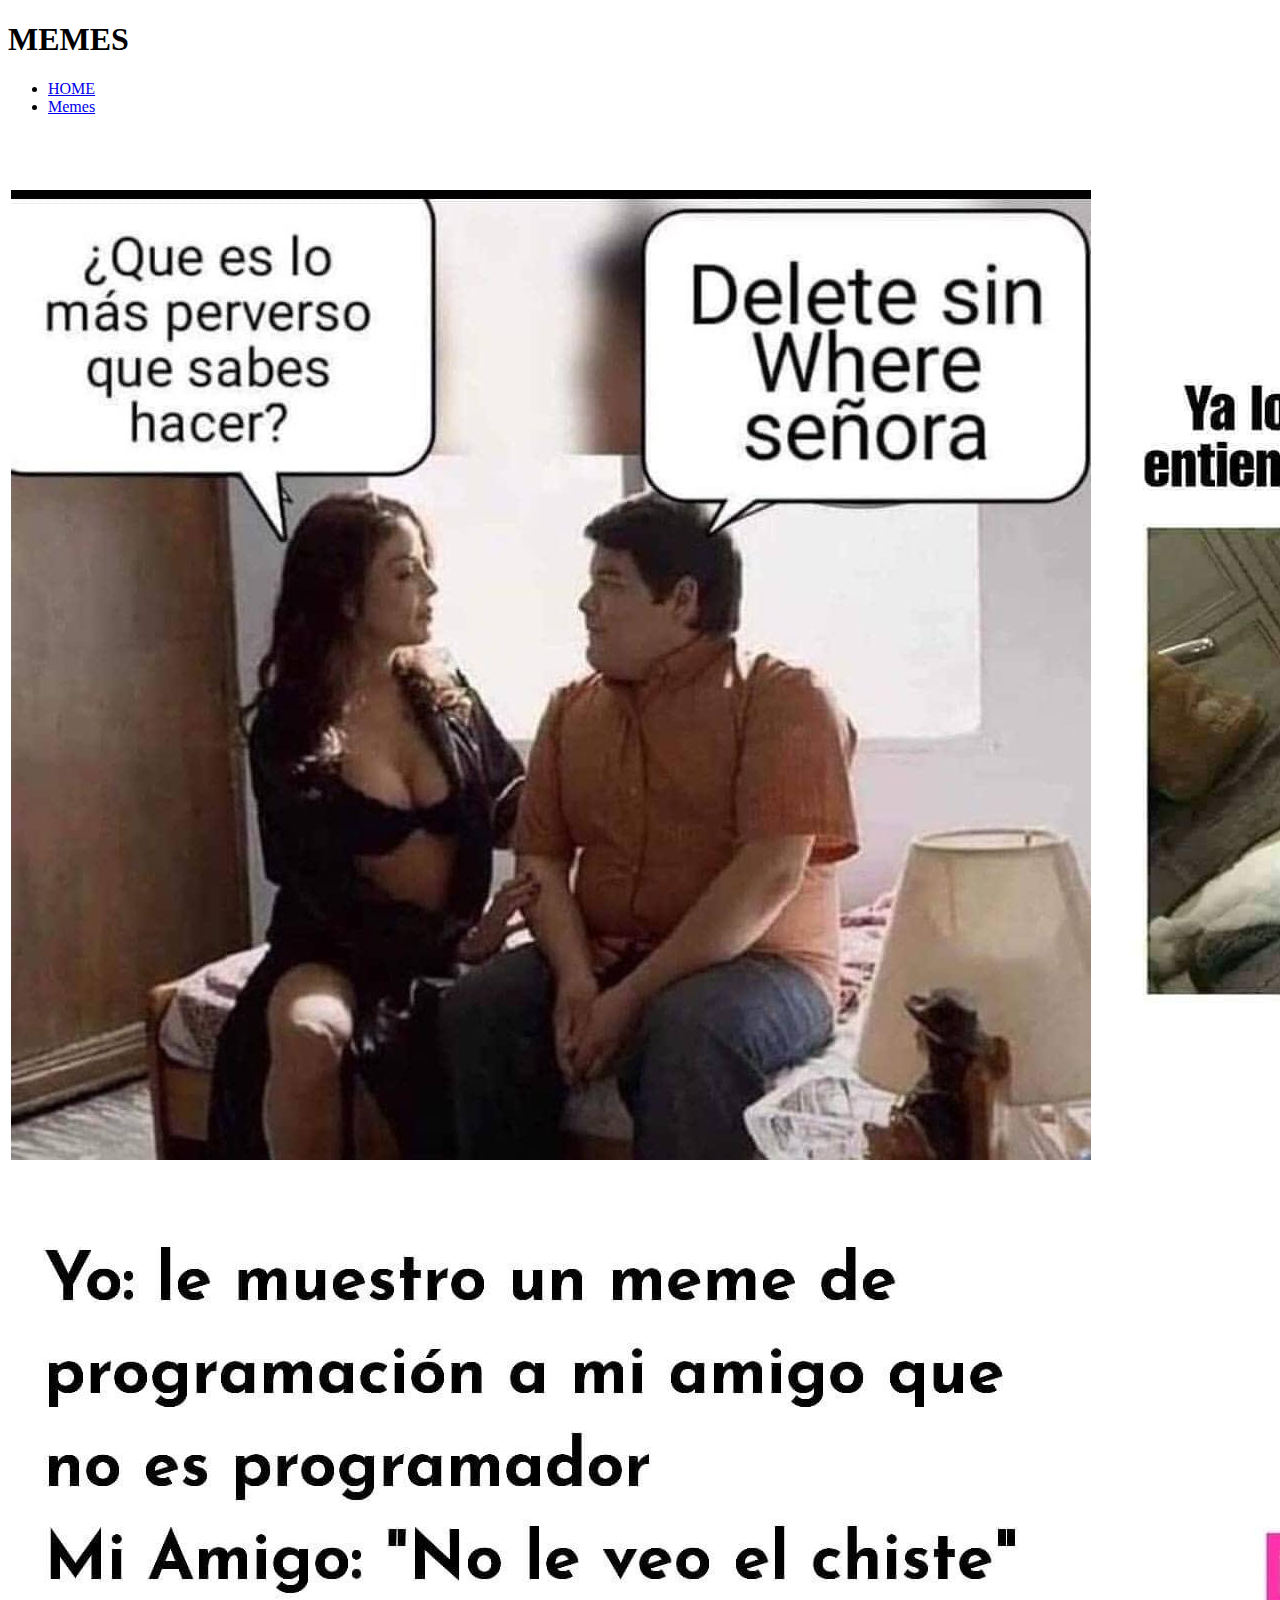
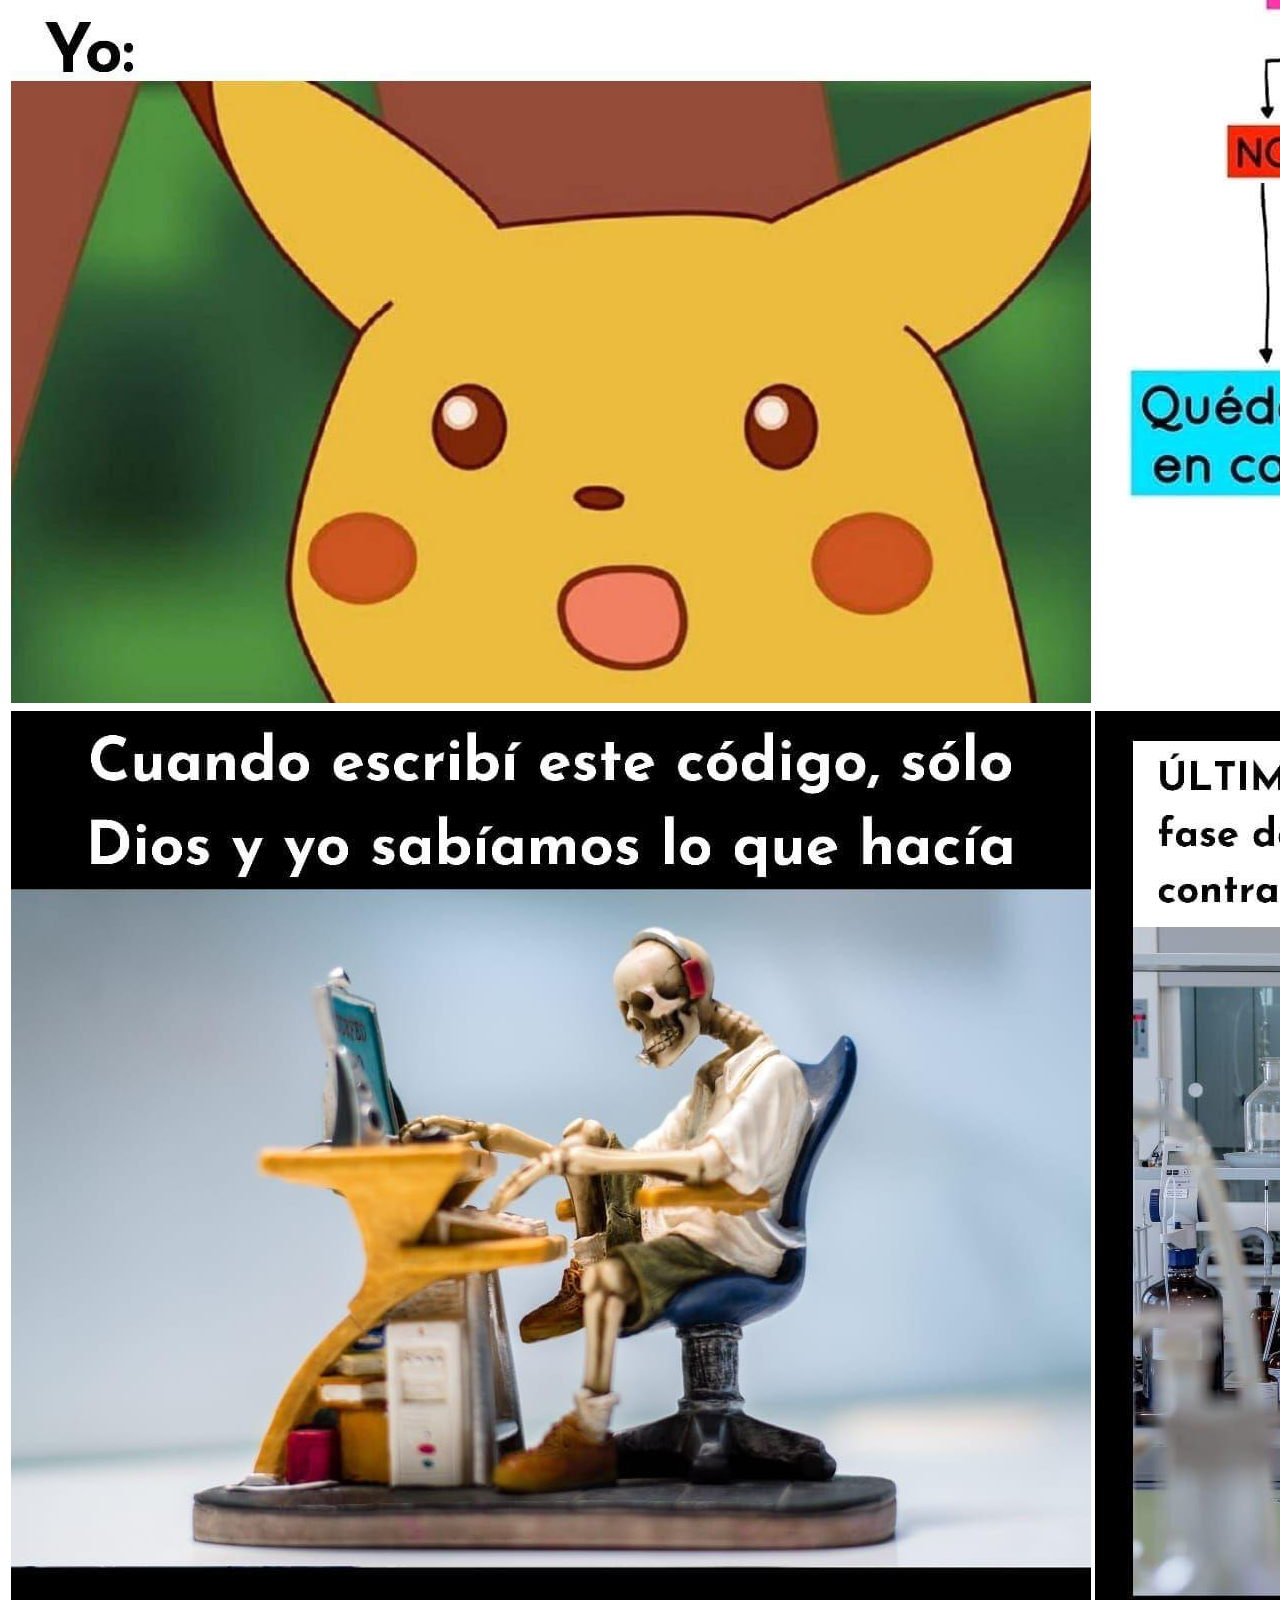
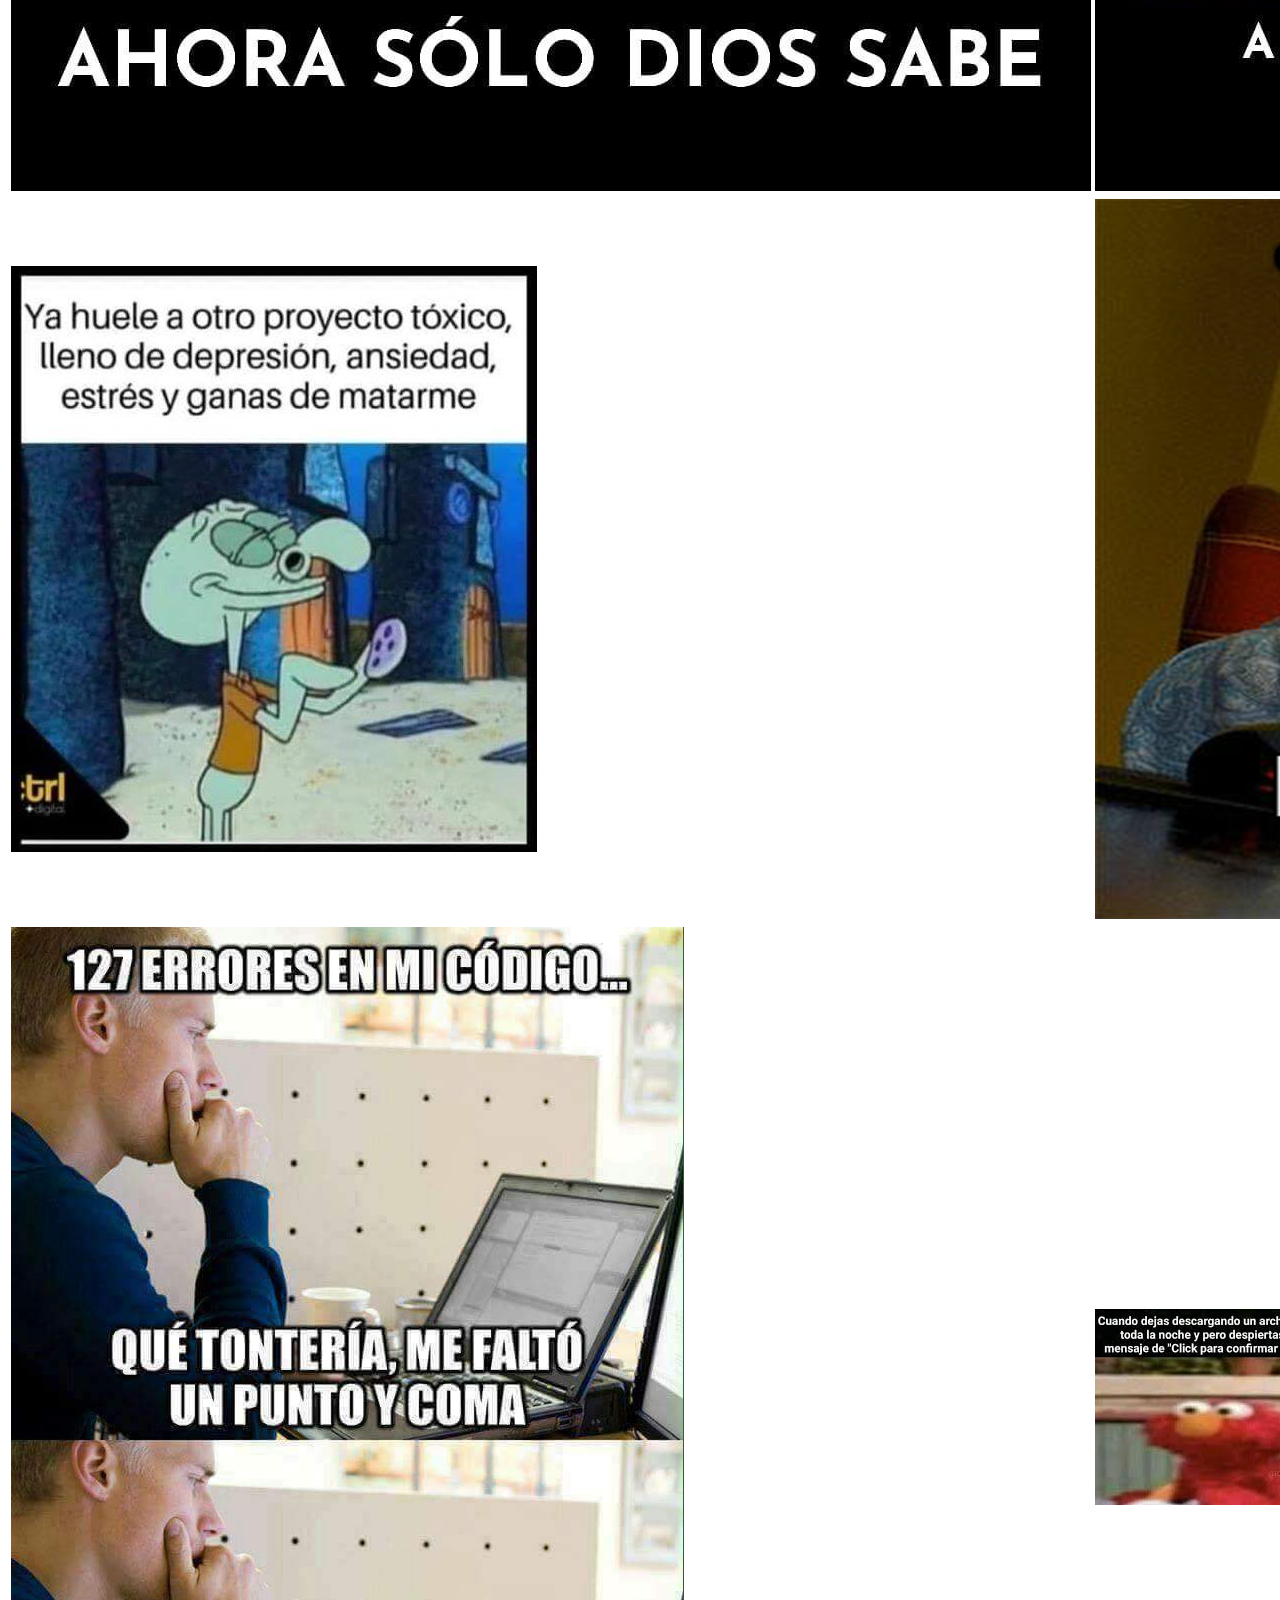
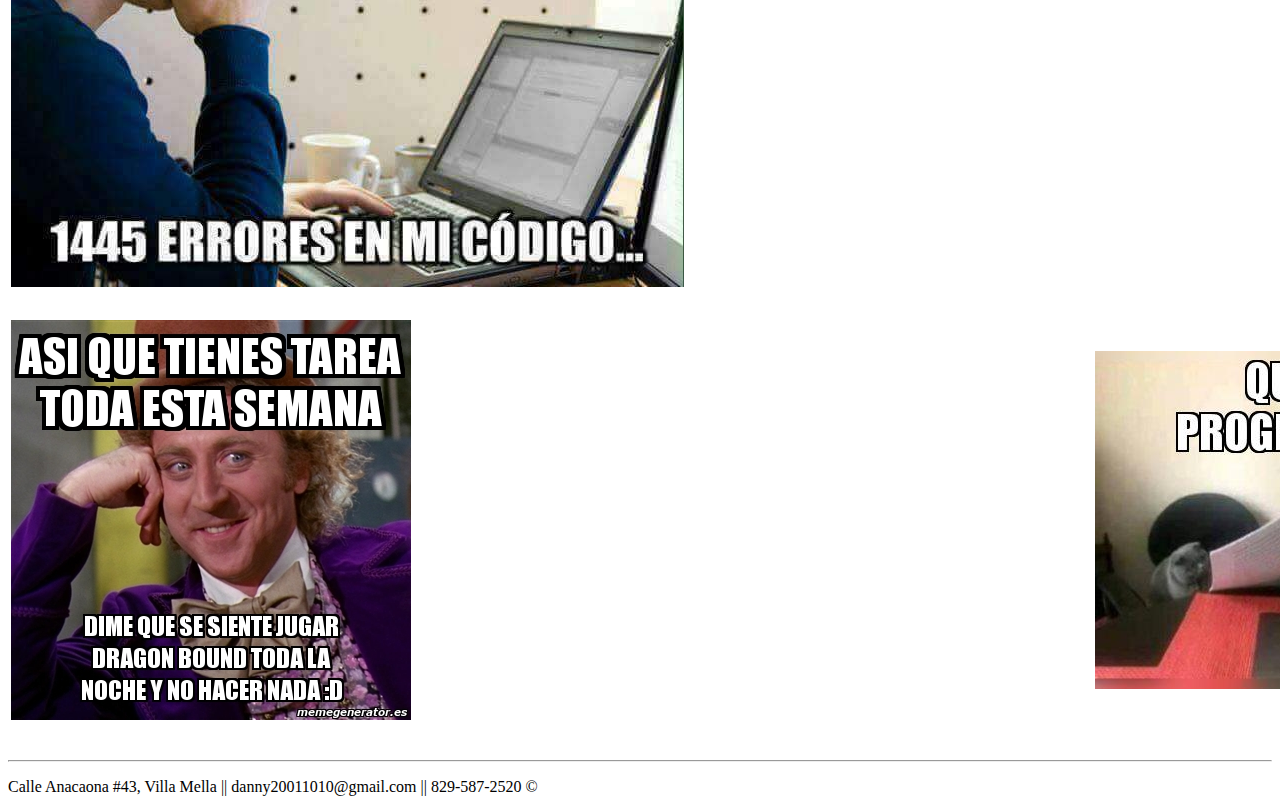
==== Html/Memes.html @ cc96bdd0 "Se agregaron las imagenes, se termino la segunda parte del proyecto y si modifico el aside, nav" ====
<!DOCTYPE html>
<html>
    <head>
        <meta charset="UTF-8">
        <title>MEMES</title>
    </head>
    <body>
        <header>
            <h1>MEMES</h1>
            <nav>
                <ul>
                    <li><a href="../Index.html">HOME</a></li>
                    <li><a href="#">Memes</a></li>
                </ul>
            </nav>
        </header>
        <section>
            <table>
                <tr>
                    <td><img src="../Img/2.jpeg" alt="MEMES"></td>
                    <td><img src="../Img/3.jpeg" alt="MEMES"></td>
                    <td><img src="../Img/4.jpeg" alt="MEMES"></td>
                    <td><img src="../Img/5.jpeg" alt="MEMES"></td>
                </tr>
                <tr>
                    <td><img src="../Img/6.jpeg" alt="MEMES"></td>
                    <td><img src="../Img/7.jpeg" alt="MEMES"></td>
                    <td><img src="../Img/8.jpeg" alt="MEMES"></td>
                    <td><img src="../Img/9.jpeg" alt="MEMES"></td>
                </tr>
                <tr>
                    <td><img src="../Img/10.jpeg" alt="MEMES"></td>
                    <td><img src="../Img/11.jpeg" alt="MEMES"></td>
                    <td><img src="../Img/12.jpg" alt="MEMES"></td>
                    <td><img src="../Img/13.jpg" alt="MEMES"></td>
                </tr>
                <tr>
                    <td><img src="../Img/14.png" alt="MEMES"></td>
                    <td><img src="../Img/15.png" alt="MEMES"></td>
                    <td><img src="../Img/16.jpg" alt="MEMES"></td>
                    <td><img src="../Img/17.jpeg" alt="MEMES"></td>
                </tr>
                <tr>
                    <td><img src="../Img/18.jpg" alt="MEMES"></td>
                    <td><img src="../Img/19.jpeg" alt="MEMES"></td>
                    <td><img src="../Img/20.jpeg" alt="MEMES"></td>
                    <td><img src="../Img/21.jpeg" alt="MEMES"></td>
                </tr>
                <tr>
                    <td><img src="../Img/22.jpg" alt="MEMES"></td>
                    <td><img src="../Img/23.jpg" alt="MEMES"></td>
                    <td><img src="../Img/24.jpg" alt="MEMES"></td>
                    <td><img src="../Img/25.jpg" alt="MEMES"></td>
                </tr>
            </table>
        </section>
        <hr>
        <footer>
            <p>Calle Anacaona #43, Villa Mella || danny20011010@gmail.com || 829-587-2520 &copy;</p>
        </footer>
    </body>
</html>
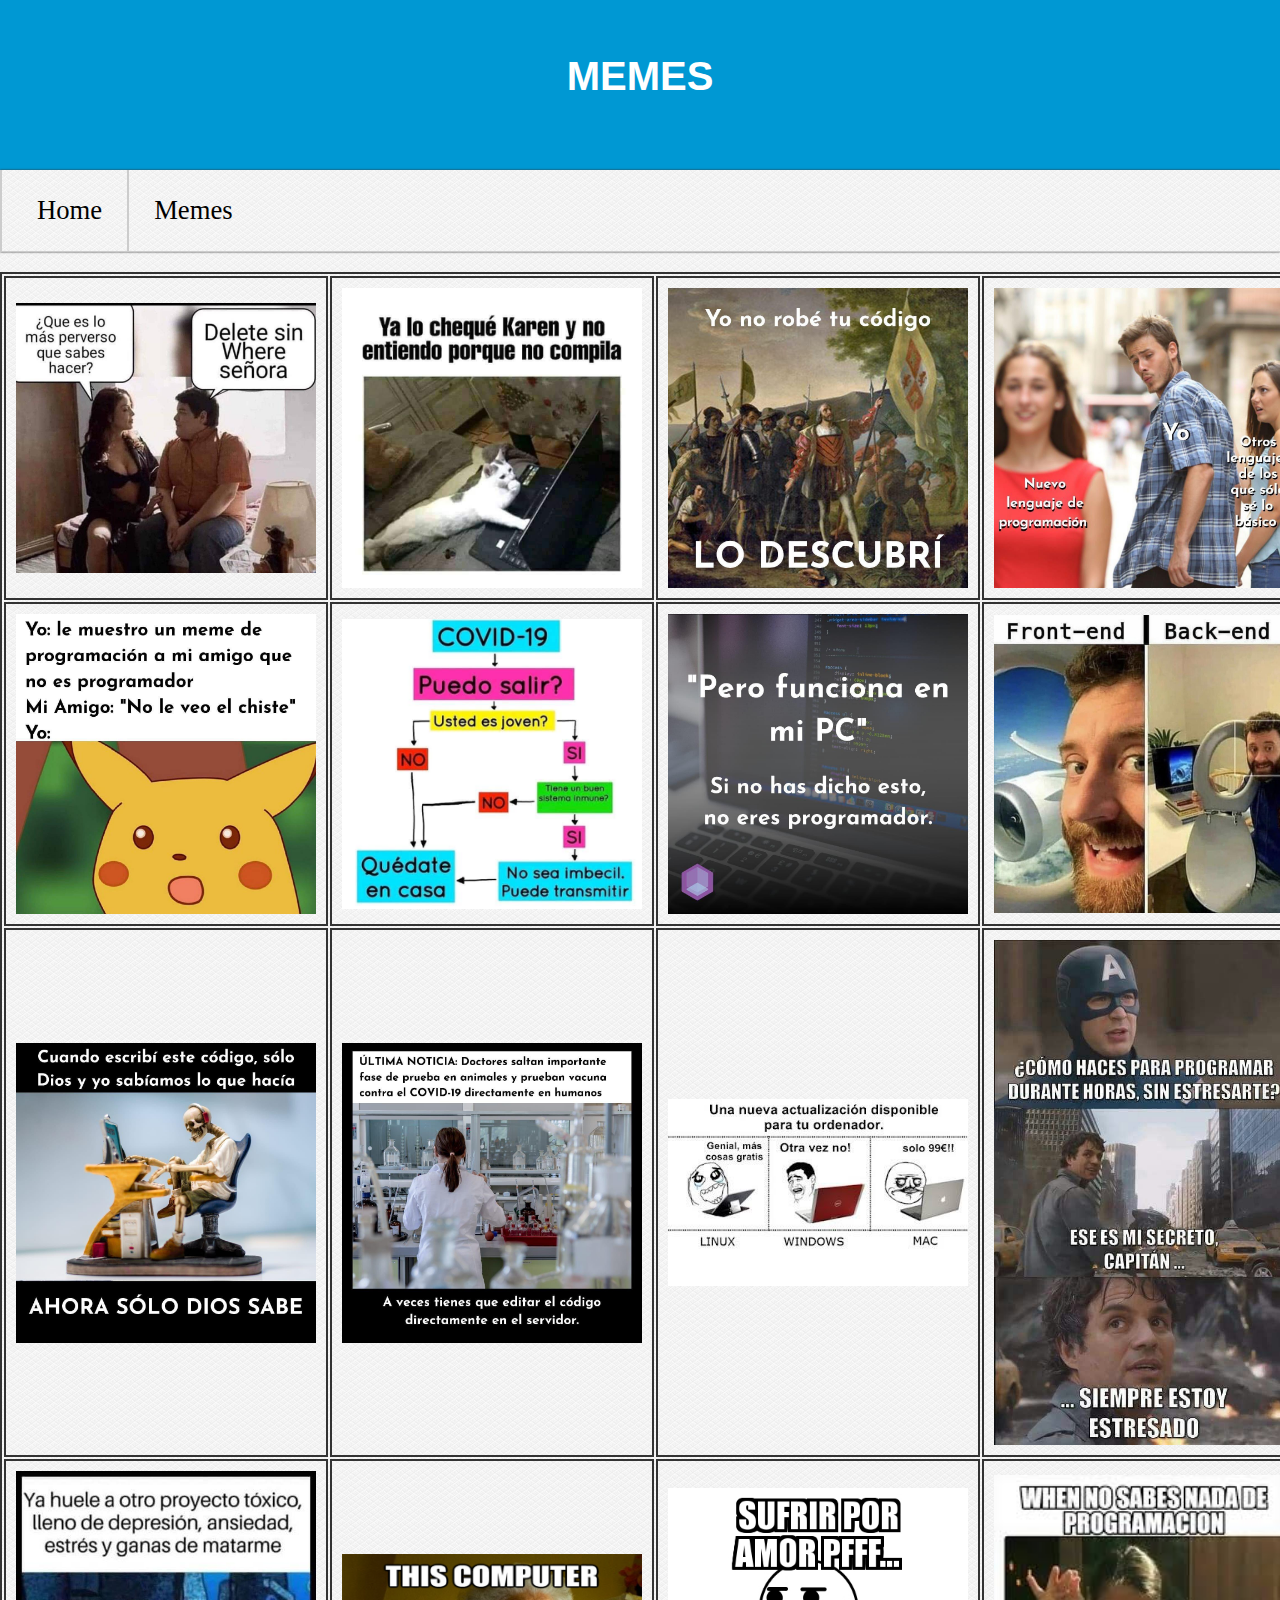
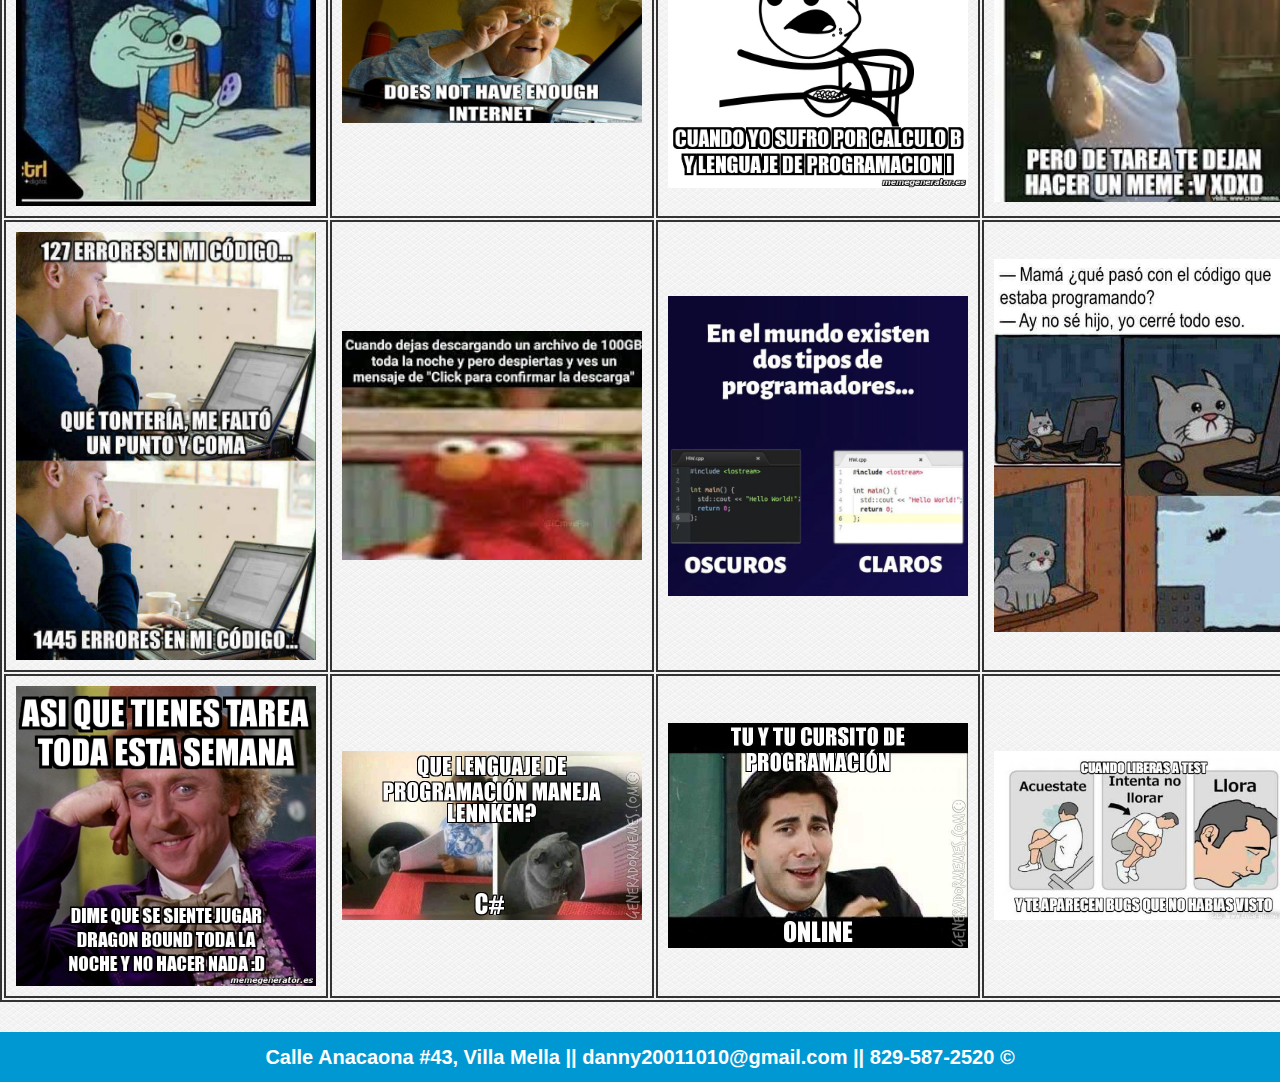
==== commit a4999f59: "Se le aplico Estilos" ====
--- a/Html/Memes.html
+++ b/Html/Memes.html
@@ -3,15 +3,17 @@
     <head>
         <meta charset="UTF-8">
         <title>MEMES</title>
+        <link rel="Stylesheet" href="../Css/MemeStyle.css">
     </head>
     <body>
         <header>
             <h1>MEMES</h1>
-            <nav>
+            <nav id="Menu">
                 <ul>
-                    <li><a href="../Index.html">HOME</a></li>
+                    <li><a href="../Index.html">Home</a></li>
                     <li><a href="#">Memes</a></li>
                 </ul>
+                <div class="ClearFlix"></div>
             </nav>
         </header>
         <section>
@@ -54,7 +56,6 @@
                 </tr>
             </table>
         </section>
-        <hr>
         <footer>
             <p>Calle Anacaona #43, Villa Mella || danny20011010@gmail.com || 829-587-2520 &copy;</p>
         </footer>
--- a/Css/MemeStyle.css
+++ b/Css/MemeStyle.css
@@ -0,0 +1,107 @@
+*{
+    margin: 0;
+    padding: 0;
+    text-decoration: none;
+}
+
+.ClearFlix{
+    clear: both;
+}
+
+body{
+    background-image:url('../Img/paven.png');
+}
+
+header{
+    width: 100%;
+}
+
+header > h1{
+    font-size: 30pt;
+    text-transform: uppercase;
+    color: white;
+    background-color: #0098d3;
+    line-height: 115pt;
+    height: 170px;
+    text-align: center;
+    font-family: Arial, Helvetica, sans-serif;
+}
+
+#Menu{
+    width: 100%;
+    border-bottom: 1px solid #cccccc;
+    box-shadow: 0px 0px 2px #333333;
+}
+
+#Menu ul{
+    list-style: none;
+    background-color: #f7f7f7;
+    
+    
+}
+
+#Menu ul > li{
+    display: block;
+    float: left;
+    border-left: 2px solid #cccccc;
+    
+}
+
+#Menu ul > li > a{
+    color: black;
+    font-family: Georgia, 'Times New Roman', Times, serif;
+    display: block;
+    padding: 25px;
+    font-size: 20pt;
+    transition: all 300ms;
+}
+
+#Menu ul > li:first-child{
+    padding-left: 10px;
+}
+
+#Menu ul > li > a:hover{
+    color: white;
+    background-color: #1084b3;
+}
+
+table {
+    width: 80%;
+    border: 2px solid #333333;
+    margin: 0 auto;
+    margin-top: 20px;
+}
+
+img{
+    display: block;
+    width: 300px;
+    margin: 0 auto;
+}
+
+table td{
+    padding: 10px;
+    border: 2px solid #333333;
+    transition: all 300ms;
+}
+
+table td:hover{
+    box-shadow: inset 0px 0px 3px black;
+}
+
+footer{
+    width: 100%;
+    height: 50px;
+    margin-top: 30px;
+    background-color: #0098d3;
+}
+
+footer p{
+    line-height: 50px;
+    font-family: Arial, Helvetica, sans-serif;
+    font-weight: bold;
+    color: white;
+    font-size: 15pt;
+    text-align: center;
+
+}
+
